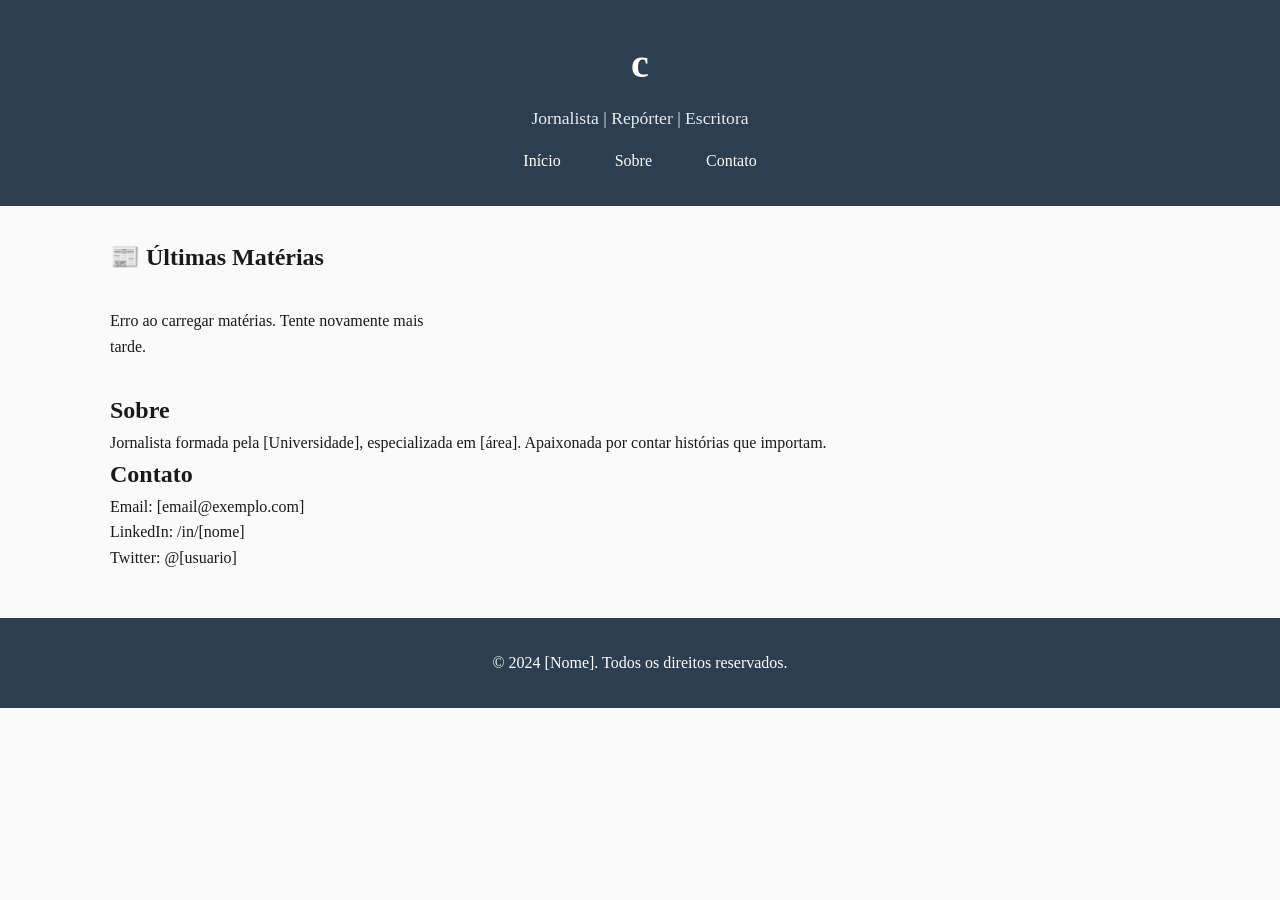
==== index.html @ 7cdfeb9f "[feat]: journalist portfolio site with Decap CMS" ====
<!DOCTYPE html>
<html lang="pt-br">
<head>
    <meta charset="UTF-8">
    <meta name="viewport" content="width=device-width, initial-scale=1.0">
    <title> MELISSA BUARQUE - Portfólio Jornalístico</title>
    <link rel="stylesheet" href="css/style.css">
</head>
<body>
    <header>
        <div class="container">
            <h1>c</h1>
            <p class="tagline">Jornalista | Repórter | Escritora</p>
            <nav>
                <a href="index.html">Início</a>
                <a href="#sobre">Sobre</a>
                <a href="#contato">Contato</a>
            </nav>
        </div>
    </header>

    <main class="container">
        <section id="materias">
            <h2>📰 Últimas Matérias</h2>
            <div id="lista-materias" class="grid-materias">
                <!-- As matérias vão aparecer aqui automaticamente -->
                <p>Carregando matérias...</p>
            </div>
        </section>

        <section id="sobre">
            <h2>Sobre</h2>
            <p>Jornalista formada pela [Universidade], especializada em [área]. Apaixonada por contar histórias que importam.</p>
        </section>

        <section id="contato">
            <h2>Contato</h2>
            <p>Email: [email@exemplo.com]</p>
            <p>LinkedIn: /in/[nome]</p>
            <p>Twitter: @[usuario]</p>
        </section>
    </main>

    <footer>
        <div class="container">
            <p>&copy; 2024 [Nome]. Todos os direitos reservados.</p>
        </div>
    </footer>

    <script src="js/main.js"></script>
</body>
</html>
---- css/style.css ----
* {
    margin: 0;
    padding: 0;
    box-sizing: border-box;
}

body {
    font-family: 'Georgia', 'Times New Roman', serif;
    line-height: 1.6;
    color: #1a1a1a;
    background-color: #fafafa;
}

.container {
    max-width: 1100px;
    margin: 0 auto;
    padding: 0 20px;
}

/* Header */
header {
    background: #2c3e50;
    color: white;
    padding: 2rem 0;
    text-align: center;
    margin-bottom: 2rem;
}

header h1 {
    font-size: 2.5rem;
    margin-bottom: 0.5rem;
}

.tagline {
    font-size: 1.1rem;
    opacity: 0.9;
    margin-bottom: 1rem;
}

nav a {
    color: white;
    text-decoration: none;
    margin: 0 15px;
    padding: 5px 10px;
    border-radius: 5px;
    transition: background 0.3s;
}

nav a:hover {
    background: #34495e;
}

/* Grid de matérias */
.grid-materias {
    display: grid;
    grid-template-columns: repeat(auto-fill, minmax(320px, 1fr));
    gap: 2rem;
    margin: 2rem 0;
}

.card-materia {
    background: white;
    border-radius: 8px;
    overflow: hidden;
    box-shadow: 0 2px 10px rgba(0,0,0,0.1);
    transition: transform 0.3s, box-shadow 0.3s;
}

.card-materia:hover {
    transform: translateY(-5px);
    box-shadow: 0 5px 20px rgba(0,0,0,0.15);
}

.card-imagem {
    width: 100%;
    height: 200px;
    object-fit: cover;
    background: #ecf0f1;
}

.card-conteudo {
    padding: 1.5rem;
}

.card-titulo {
    font-size: 1.3rem;
    margin-bottom: 0.5rem;
    color: #2c3e50;
}

.card-data {
    font-size: 0.9rem;
    color: #7f8c8d;
    margin-bottom: 1rem;
    font-family: monospace;
}

.card-resumo {
    color: #555;
    margin-bottom: 1rem;
    line-height: 1.5;
}

.card-link {
    display: inline-block;
    color: #3498db;
    text-decoration: none;
    font-weight: bold;
}

.card-link:hover {
    text-decoration: underline;
}

/* Página da matéria individual */
.materia-container {
    max-width: 800px;
}

article {
    background: white;
    padding: 2rem;
    border-radius: 8px;
    box-shadow: 0 2px 10px rgba(0,0,0,0.1);
    margin: 2rem 0;
}

article h1 {
    font-size: 2rem;
    margin-bottom: 0.5rem;
    color: #2c3e50;
}

article .data-materia {
    color: #7f8c8d;
    margin-bottom: 2rem;
    border-bottom: 2px solid #ecf0f1;
    padding-bottom: 0.5rem;
}

article img {
    max-width: 100%;
    height: auto;
    margin: 1rem 0;
    border-radius: 8px;
}

article p {
    margin-bottom: 1rem;
    font-size: 1.1rem;
}

article h2 {
    margin: 1.5rem 0 1rem;
    color: #2c3e50;
}

/* Footer */
footer {
    background: #2c3e50;
    color: white;
    text-align: center;
    padding: 2rem 0;
    margin-top: 3rem;
}

/* Responsivo */
@media (max-width: 768px) {
    .grid-materias {
        grid-template-columns: 1fr;
    }
    
    article {
        padding: 1rem;
    }
    
    article h1 {
        font-size: 1.5rem;
    }
}
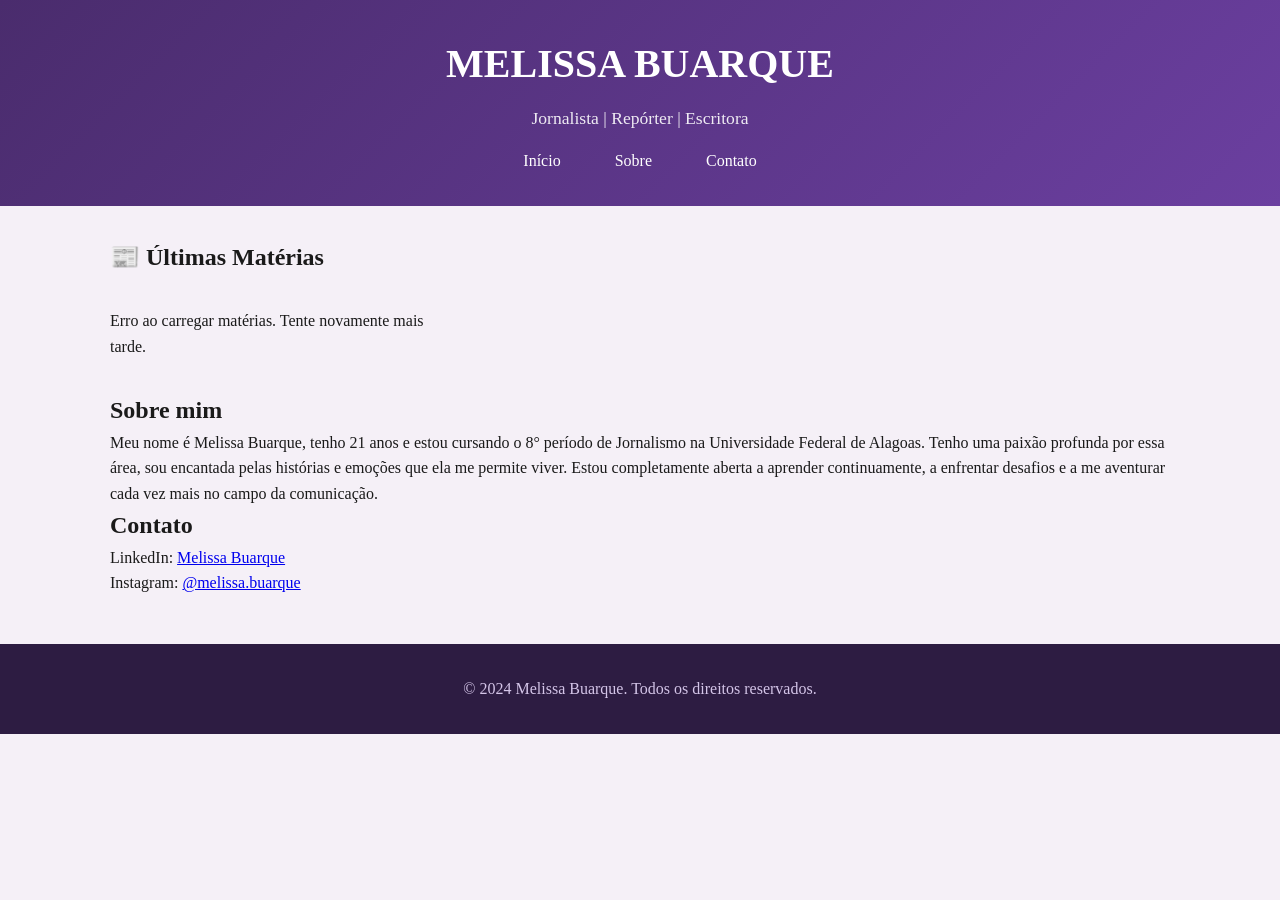
==== commit 5d31b9ee: "feat: update personal info in HTML" ====
--- a/index.html
+++ b/index.html
@@ -1,15 +1,17 @@
 <!DOCTYPE html>
 <html lang="pt-br">
+
 <head>
     <meta charset="UTF-8">
     <meta name="viewport" content="width=device-width, initial-scale=1.0">
     <title> MELISSA BUARQUE - Portfólio Jornalístico</title>
     <link rel="stylesheet" href="css/style.css">
 </head>
+
 <body>
     <header>
         <div class="container">
-            <h1>c</h1>
+            <h1>MELISSA BUARQUE</h1>
             <p class="tagline">Jornalista | Repórter | Escritora</p>
             <nav>
                 <a href="index.html">Início</a>
@@ -29,24 +31,30 @@
         </section>
 
         <section id="sobre">
-            <h2>Sobre</h2>
-            <p>Jornalista formada pela [Universidade], especializada em [área]. Apaixonada por contar histórias que importam.</p>
+            <h2>Sobre mim</h2>
+            <p>Meu nome é Melissa Buarque, tenho 21 anos
+                e estou cursando o 8° período de Jornalismo na Universidade Federal de Alagoas.
+                Tenho uma paixão profunda por essa área,
+                sou encantada pelas histórias e emoções que ela me permite viver.
+                Estou completamente aberta a aprender continuamente,
+                a enfrentar desafios e a me aventurar cada vez mais no campo da comunicação.
+                ​</p>
         </section>
 
         <section id="contato">
             <h2>Contato</h2>
-            <p>Email: [email@exemplo.com]</p>
-            <p>LinkedIn: /in/[nome]</p>
-            <p>Twitter: @[usuario]</p>
+            <p>LinkedIn: <a href="https://linkedin.com/in/melissa-buarque-2772533a8" target="_blank">Melissa Buarque</a></p>
+            <p>Instagram: <a href="https://instagram.com/melissa.buarque" target="_blank">@melissa.buarque</a></p>
         </section>
     </main>
 
     <footer>
         <div class="container">
-            <p>&copy; 2024 [Nome]. Todos os direitos reservados.</p>
+            <p>&copy; 2024 Melissa Buarque. Todos os direitos reservados.</p>
         </div>
     </footer>
 
     <script src="js/main.js"></script>
 </body>
+
 </html>
--- a/css/style.css
+++ b/css/style.css
@@ -8,7 +8,7 @@
     font-family: 'Georgia', 'Times New Roman', serif;
     line-height: 1.6;
     color: #1a1a1a;
-    background-color: #fafafa;
+    background-color: #f5f0f7;
 }
 
 .container {
@@ -19,7 +19,8 @@
 
 /* Header */
 header {
-    background: #2c3e50;
+    background: #4a2c6d;
+    background: linear-gradient(135deg, #4a2c6d 0%, #6b3fa0 100%);
     color: white;
     padding: 2rem 0;
     text-align: center;
@@ -47,7 +48,7 @@
 }
 
 nav a:hover {
-    background: #34495e;
+    background: #8b5fbf;
 }
 
 /* Grid de matérias */
@@ -60,22 +61,22 @@
 
 .card-materia {
     background: white;
-    border-radius: 8px;
+    border-radius: 12px;
     overflow: hidden;
-    box-shadow: 0 2px 10px rgba(0,0,0,0.1);
+    box-shadow: 0 2px 10px rgba(74, 44, 109, 0.1);
     transition: transform 0.3s, box-shadow 0.3s;
 }
 
 .card-materia:hover {
     transform: translateY(-5px);
-    box-shadow: 0 5px 20px rgba(0,0,0,0.15);
+    box-shadow: 0 5px 25px rgba(74, 44, 109, 0.2);
 }
 
 .card-imagem {
     width: 100%;
     height: 200px;
     object-fit: cover;
-    background: #ecf0f1;
+    background: #e8ddf5;
 }
 
 .card-conteudo {
@@ -85,12 +86,12 @@
 .card-titulo {
     font-size: 1.3rem;
     margin-bottom: 0.5rem;
-    color: #2c3e50;
+    color: #4a2c6d;
 }
 
 .card-data {
     font-size: 0.9rem;
-    color: #7f8c8d;
+    color: #8b6cb0;
     margin-bottom: 1rem;
     font-family: monospace;
 }
@@ -103,12 +104,13 @@
 
 .card-link {
     display: inline-block;
-    color: #3498db;
+    color: #6b3fa0;
     text-decoration: none;
     font-weight: bold;
 }
 
 .card-link:hover {
+    color: #4a2c6d;
     text-decoration: underline;
 }
 
@@ -120,21 +122,21 @@
 article {
     background: white;
     padding: 2rem;
-    border-radius: 8px;
-    box-shadow: 0 2px 10px rgba(0,0,0,0.1);
+    border-radius: 12px;
+    box-shadow: 0 2px 15px rgba(74, 44, 109, 0.1);
     margin: 2rem 0;
 }
 
 article h1 {
     font-size: 2rem;
     margin-bottom: 0.5rem;
-    color: #2c3e50;
+    color: #4a2c6d;
 }
 
 article .data-materia {
-    color: #7f8c8d;
+    color: #8b6cb0;
     margin-bottom: 2rem;
-    border-bottom: 2px solid #ecf0f1;
+    border-bottom: 2px solid #e8ddf5;
     padding-bottom: 0.5rem;
 }
 
@@ -152,13 +154,13 @@
 
 article h2 {
     margin: 1.5rem 0 1rem;
-    color: #2c3e50;
+    color: #4a2c6d;
 }
 
 /* Footer */
 footer {
-    background: #2c3e50;
-    color: white;
+    background: #2d1c42;
+    color: #d4c5e8;
     text-align: center;
     padding: 2rem 0;
     margin-top: 3rem;
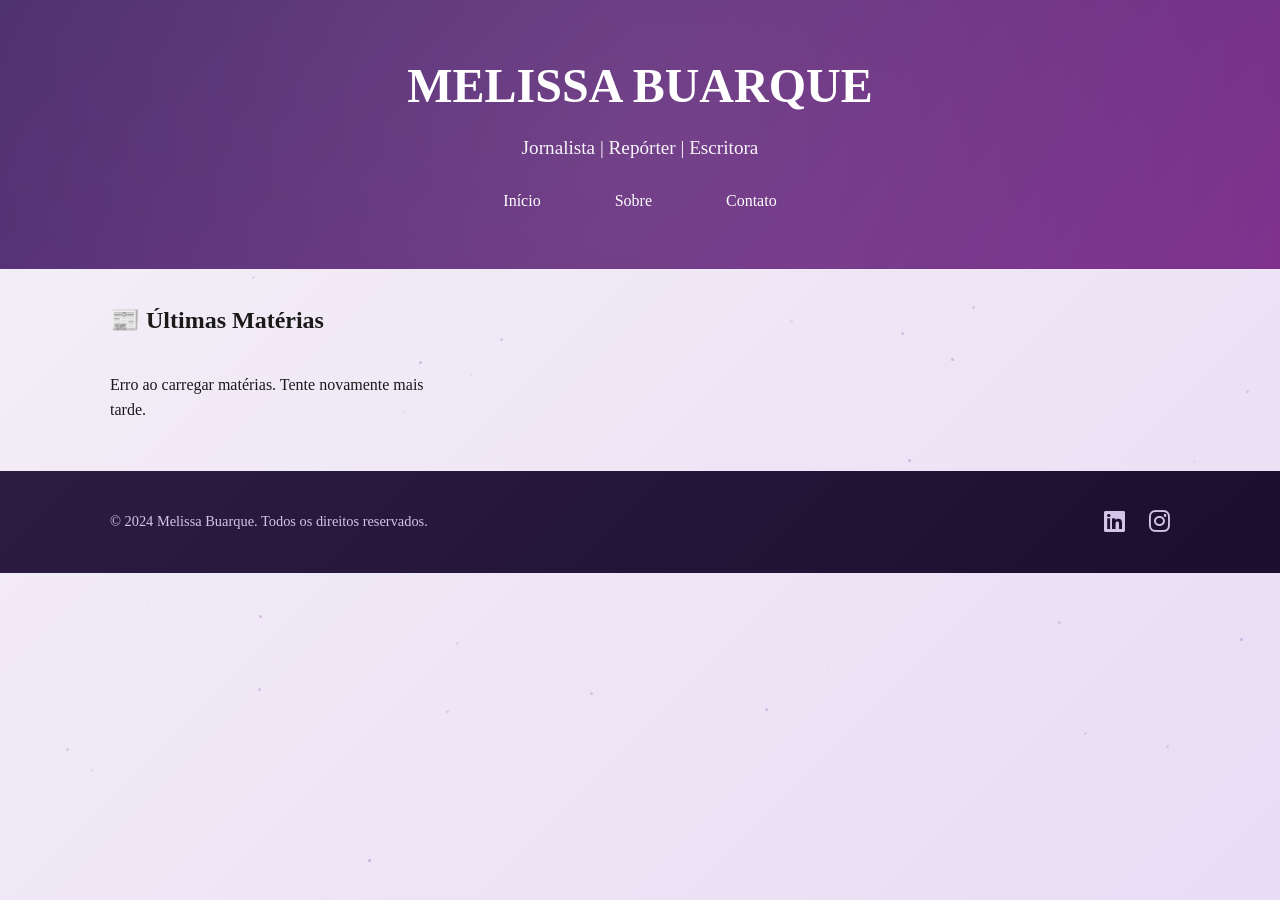
==== commit bcc986e8: "feat: major site redesign - restructure pages, add efeitos.js, update footer and social icons, impro" ====
--- a/index.html
+++ b/index.html
@@ -6,6 +6,8 @@
     <meta name="viewport" content="width=device-width, initial-scale=1.0">
     <title> MELISSA BUARQUE - Portfólio Jornalístico</title>
     <link rel="stylesheet" href="css/style.css">
+    <link rel="stylesheet" href="https://cdnjs.cloudflare.com/ajax/libs/font-awesome/6.5.1/css/all.min.css">
+
 </head>
 
 <body>
@@ -15,8 +17,8 @@
             <p class="tagline">Jornalista | Repórter | Escritora</p>
             <nav>
                 <a href="index.html">Início</a>
-                <a href="#sobre">Sobre</a>
-                <a href="#contato">Contato</a>
+                <a href="sobre.html">Sobre</a>
+                <a href="#footer">Contato</a>
             </nav>
         </div>
     </header>
@@ -30,31 +32,24 @@
             </div>
         </section>
 
-        <section id="sobre">
-            <h2>Sobre mim</h2>
-            <p>Meu nome é Melissa Buarque, tenho 21 anos
-                e estou cursando o 8° período de Jornalismo na Universidade Federal de Alagoas.
-                Tenho uma paixão profunda por essa área,
-                sou encantada pelas histórias e emoções que ela me permite viver.
-                Estou completamente aberta a aprender continuamente,
-                a enfrentar desafios e a me aventurar cada vez mais no campo da comunicação.
-                ​</p>
-        </section>
-
-        <section id="contato">
-            <h2>Contato</h2>
-            <p>LinkedIn: <a href="https://linkedin.com/in/melissa-buarque-2772533a8" target="_blank">Melissa Buarque</a></p>
-            <p>Instagram: <a href="https://instagram.com/melissa.buarque" target="_blank">@melissa.buarque</a></p>
-        </section>
     </main>
 
-    <footer>
-        <div class="container">
-            <p>&copy; 2024 Melissa Buarque. Todos os direitos reservados.</p>
+    <footer id="footer">
+        <div class="container footer-container">
+            <p class="copyright">&copy; 2024 Melissa Buarque. Todos os direitos reservados.</p>
+            <div class="footer-social">
+                <a href="https://linkedin.com/in/melissa-buarque-2772533a8" target="_blank" aria-label="LinkedIn">
+                    <i class="fab fa-linkedin"></i>
+                </a>
+                <a href="https://instagram.com/melissa.buarque" target="_blank" aria-label="Instagram">
+                    <i class="fab fa-instagram"></i>
+                </a>
+            </div>
         </div>
     </footer>
 
     <script src="js/main.js"></script>
+    <script src="js/efeitos.js"></script>
 </body>
 
 </html>
--- a/css/style.css
+++ b/css/style.css
@@ -4,11 +4,16 @@
     box-sizing: border-box;
 }
 
+html {
+    scroll-behavior: smooth;
+}
+
 body {
-    font-family: 'Georgia', 'Times New Roman', serif;
+    font-family: 'Poppins', 'Georgia', serif;
     line-height: 1.6;
     color: #1a1a1a;
-    background-color: #f5f0f7;
+    background: linear-gradient(135deg, #f5f0f7 0%, #e8ddf5 100%);
+    min-height: 100vh;
 }
 
 .container {
@@ -17,41 +22,122 @@
     padding: 0 20px;
 }
 
-/* Header */
+/* Header com animação */
 header {
-    background: #4a2c6d;
-    background: linear-gradient(135deg, #4a2c6d 0%, #6b3fa0 100%);
+    background: linear-gradient(135deg, #4a2c6d 0%, #7b2c8a 50%, #4a2c6d 100%);
+    background-size: 200% 200%;
+    animation: gradientShift 5s ease infinite;
     color: white;
-    padding: 2rem 0;
+    padding: 3rem 0;
     text-align: center;
     margin-bottom: 2rem;
+    position: relative;
+    overflow: hidden;
+}
+
+header::before {
+    content: '';
+    position: absolute;
+    top: -50%;
+    left: -50%;
+    width: 200%;
+    height: 200%;
+    background: radial-gradient(circle, rgba(255, 255, 255, 0.1) 0%, transparent 70%);
+    animation: rotate 20s linear infinite;
+}
+
+@keyframes gradientShift {
+    0% {
+        background-position: 0% 50%;
+    }
+
+    50% {
+        background-position: 100% 50%;
+    }
+
+    100% {
+        background-position: 0% 50%;
+    }
+}
+
+@keyframes rotate {
+    from {
+        transform: rotate(0deg);
+    }
+
+    to {
+        transform: rotate(360deg);
+    }
 }
 
 header h1 {
-    font-size: 2.5rem;
+    font-size: 3rem;
     margin-bottom: 0.5rem;
+    position: relative;
+    animation: fadeInDown 0.8s ease;
 }
 
 .tagline {
-    font-size: 1.1rem;
-    opacity: 0.9;
+    font-size: 1.2rem;
+    opacity: 0.95;
     margin-bottom: 1rem;
+    animation: fadeInUp 0.8s ease;
 }
 
 nav a {
     color: white;
     text-decoration: none;
     margin: 0 15px;
-    padding: 5px 10px;
-    border-radius: 5px;
-    transition: background 0.3s;
+    padding: 8px 20px;
+    border-radius: 25px;
+    transition: all 0.3s ease;
+    position: relative;
+    display: inline-block;
 }
 
 nav a:hover {
-    background: #8b5fbf;
-}
-
-/* Grid de matérias */
+    background: rgba(255, 255, 255, 0.2);
+    transform: translateY(-2px);
+}
+
+/* Animações de entrada */
+@keyframes fadeInDown {
+    from {
+        opacity: 0;
+        transform: translateY(-30px);
+    }
+
+    to {
+        opacity: 1;
+        transform: translateY(0);
+    }
+}
+
+@keyframes fadeInUp {
+    from {
+        opacity: 0;
+        transform: translateY(30px);
+    }
+
+    to {
+        opacity: 1;
+        transform: translateY(0);
+    }
+}
+
+@keyframes fadeIn {
+    from {
+        opacity: 0;
+        transform: scale(0.9);
+    }
+
+    to {
+        opacity: 1;
+        transform: scale(1);
+    }
+}
+
+/* Grid de matérias com animação */
 .grid-materias {
     display: grid;
     grid-template-columns: repeat(auto-fill, minmax(320px, 1fr));
@@ -61,39 +147,81 @@
 
 .card-materia {
     background: white;
-    border-radius: 12px;
+    border-radius: 16px;
     overflow: hidden;
-    box-shadow: 0 2px 10px rgba(74, 44, 109, 0.1);
-    transition: transform 0.3s, box-shadow 0.3s;
+    box-shadow: 0 5px 20px rgba(74, 44, 109, 0.15);
+    transition: all 0.4s cubic-bezier(0.175, 0.885, 0.32, 1.275);
+    opacity: 0;
+    transform: translateY(30px);
+    animation: fadeInUp 0.6s ease forwards;
+}
+
+.card-materia:nth-child(1) {
+    animation-delay: 0.1s;
+}
+
+.card-materia:nth-child(2) {
+    animation-delay: 0.2s;
+}
+
+.card-materia:nth-child(3) {
+    animation-delay: 0.3s;
+}
+
+.card-materia:nth-child(4) {
+    animation-delay: 0.4s;
+}
+
+.card-materia:nth-child(5) {
+    animation-delay: 0.5s;
+}
+
+.card-materia:nth-child(6) {
+    animation-delay: 0.6s;
 }
 
 .card-materia:hover {
-    transform: translateY(-5px);
-    box-shadow: 0 5px 25px rgba(74, 44, 109, 0.2);
+    transform: translateY(-10px) scale(1.02);
+    box-shadow: 0 15px 40px rgba(74, 44, 109, 0.25);
 }
 
 .card-imagem {
     width: 100%;
-    height: 200px;
+    height: 220px;
     object-fit: cover;
-    background: #e8ddf5;
+    background: linear-gradient(135deg, #e8ddf5, #d4c5e8);
+    transition: transform 0.5s ease;
+}
+
+.card-materia:hover .card-imagem {
+    transform: scale(1.05);
 }
 
 .card-conteudo {
     padding: 1.5rem;
+    position: relative;
 }
 
 .card-titulo {
     font-size: 1.3rem;
     margin-bottom: 0.5rem;
     color: #4a2c6d;
+    transition: color 0.3s ease;
+}
+
+.card-materia:hover .card-titulo {
+    color: #7b2c8a;
 }
 
 .card-data {
-    font-size: 0.9rem;
+    font-size: 0.85rem;
     color: #8b6cb0;
     margin-bottom: 1rem;
-    font-family: monospace;
+    font-family: 'Courier New', monospace;
+    display: inline-block;
+    padding: 2px 8px;
+    background: #f5f0f7;
+    border-radius: 20px;
 }
 
 .card-resumo {
@@ -107,23 +235,36 @@
     color: #6b3fa0;
     text-decoration: none;
     font-weight: bold;
-}
-
-.card-link:hover {
-    color: #4a2c6d;
-    text-decoration: underline;
+    position: relative;
+    padding-bottom: 2px;
+}
+
+.card-link::after {
+    content: '';
+    position: absolute;
+    width: 0;
+    height: 2px;
+    bottom: 0;
+    left: 0;
+    background: #6b3fa0;
+    transition: width 0.3s ease;
+}
+
+.card-link:hover::after {
+    width: 100%;
 }
 
 /* Página da matéria individual */
 .materia-container {
     max-width: 800px;
+    animation: fadeIn 0.6s ease;
 }
 
 article {
     background: white;
     padding: 2rem;
-    border-radius: 12px;
-    box-shadow: 0 2px 15px rgba(74, 44, 109, 0.1);
+    border-radius: 20px;
+    box-shadow: 0 10px 30px rgba(74, 44, 109, 0.1);
     margin: 2rem 0;
 }
 
@@ -144,26 +285,285 @@
     max-width: 100%;
     height: auto;
     margin: 1rem 0;
-    border-radius: 8px;
-}
-
-article p {
+    border-radius: 12px;
+    transition: transform 0.3s ease;
+}
+
+article img:hover {
+    transform: scale(1.02);
+}
+
+/* Página Sobre */
+.sobre-page {
+    background: white;
+    border-radius: 24px;
+    padding: 2rem;
+    margin: 2rem 0;
+    box-shadow: 0 10px 30px rgba(74, 44, 109, 0.1);
+    animation: fadeIn 0.6s ease;
+}
+
+.sobre-grid {
+    display: grid;
+    grid-template-columns: 280px 1fr;
+    gap: 2rem;
+    align-items: start;
+}
+
+.sobre-imagem {
+    text-align: center;
+}
+
+#foto-perfil {
+    width: 100%;
+    max-width: 250px;
+    height: auto;
+    border-radius: 16px;
+    object-fit: cover;
+    border: 4px solid #6b3fa0;
+    box-shadow: 0 5px 15px rgba(74, 44, 109, 0.2);
+    transition: box-shadow 0.3s ease;
+}
+
+#foto-perfil:hover {
+    box-shadow: 0 8px 25px rgba(74, 44, 109, 0.3);
+}
+
+.foto-legenda {
+    font-size: 0.85rem;
+    color: #8b6cb0;
+    margin-top: 0.5rem;
+}
+
+.sobre-texto h2 {
+    color: #4a2c6d;
+    font-size: 2rem;
     margin-bottom: 1rem;
-    font-size: 1.1rem;
-}
-
-article h2 {
-    margin: 1.5rem 0 1rem;
-    color: #4a2c6d;
+    position: relative;
+    display: inline-block;
+}
+
+.sobre-texto h2::after {
+    content: '';
+    position: absolute;
+    bottom: -5px;
+    left: 0;
+    width: 60px;
+    height: 3px;
+    background: linear-gradient(90deg, #6b3fa0, #e8ddf5);
+    border-radius: 3px;
+}
+
+.sobre-texto p {
+    margin-bottom: 1rem;
+    font-size: 1rem;
+    line-height: 1.7;
+}
+
+.sobre-texto h3 {
+    color: #4a2c6d;
+    margin: 1.5rem 0 0.5rem;
+    font-size: 1.2rem;
+    display: inline-block;
+
+}
+
+.sobre-texto ul {
+    margin: 0.5rem 0 1rem 1.5rem;
+    list-style: none;
+}
+
+.sobre-texto li {
+    margin: 0.5rem 0;
+    color: #555;
+    padding-left: 1.5rem;
+    position: relative;
+}
+
+.sobre-texto li::before {
+    content: '✨';
+    position: absolute;
+    left: 0;
+    color: #6b3fa0;
+}
+
+.sobre-grid {
+    margin-bottom: 3rem;
+}
+
+.sobre-grid:last-child {
+    margin-bottom: 0;
+}
+
+.sobre-grid.reverse {
+    grid-template-columns: 1fr 280px;
+}
+
+#foto-perfil2 {
+    width: 100%;
+    max-width: 250px;
+    height: auto;
+    border-radius: 16px;
+    object-fit: cover;
+    border: 4px solid #6b3fa0;
+    box-shadow: 0 5px 15px rgba(74, 44, 109, 0.2);
+    transition: box-shadow 0.3s ease;
+}
+
+#foto-perfil2:hover {
+    box-shadow: 0 8px 25px rgba(74, 44, 109, 0.3);
+}
+
+/* Contato com ícones */
+#contato {
+    background: white;
+    border-radius: 20px;
+    padding: 2rem;
+    margin: 2rem 0;
+    box-shadow: 0 5px 20px rgba(74, 44, 109, 0.1);
+}
+
+#contato h2 {
+    color: #4a2c6d;
+    margin-bottom: 1rem;
+}
+
+#contato p {
+    margin: 0.8rem 0;
+}
+
+#contato a {
+    color: #6b3fa0;
+    text-decoration: none;
+    transition: all 0.3s ease;
+    display: inline-block;
+}
+
+#contato a:hover {
+    color: #4a2c6d;
+    transform: translateX(5px);
+}
+
+.social-links {
+    display: flex;
+    gap: 1.5rem;
+    justify-content: center;
+    margin-top: 1rem;
+}
+
+.social-links a {
+    color: #6b3fa0;
+    font-size: 2rem;
+    transition: all 0.3s ease;
+    display: inline-block;
+}
+
+.social-links a:hover {
+    color: #4a2c6d;
+    transform: translateY(-3px);
 }
 
 /* Footer */
+/* Footer com flex */
 footer {
-    background: #2d1c42;
+    background: linear-gradient(135deg, #2d1c42, #1a0f2e);
     color: #d4c5e8;
-    text-align: center;
     padding: 2rem 0;
     margin-top: 3rem;
+}
+
+.footer-container {
+    display: flex;
+    justify-content: space-between;
+    align-items: center;
+    flex-wrap: wrap;
+    gap: 1rem;
+}
+
+.copyright {
+    font-size: 0.9rem;
+}
+
+.footer-social {
+    display: flex;
+    gap: 1.5rem;
+}
+
+.footer-social a {
+    color: #d4c5e8;
+    font-size: 1.5rem;
+    transition: all 0.3s ease;
+}
+
+.footer-social a:hover {
+    color: #6b3fa0;
+    transform: translateY(-3px);
+}
+
+/* Responsivo */
+@media (max-width: 768px) {
+    .footer-container {
+        flex-direction: column;
+        text-align: center;
+    }
+}
+
+/* Botão flutuante "Voltar ao topo" */
+.back-to-top {
+    position: fixed;
+    bottom: 30px;
+    right: 30px;
+    background: #6b3fa0;
+    color: white;
+    width: 50px;
+    height: 50px;
+    border-radius: 50%;
+    display: flex;
+    align-items: center;
+    justify-content: center;
+    text-decoration: none;
+    opacity: 0;
+    visibility: hidden;
+    transition: all 0.3s ease;
+    box-shadow: 0 5px 15px rgba(74, 44, 109, 0.3);
+    z-index: 1000;
+}
+
+.back-to-top.show {
+    opacity: 1;
+    visibility: visible;
+}
+
+.back-to-top:hover {
+    background: #4a2c6d;
+    transform: translateY(-3px);
+}
+
+/* Loader */
+.loader {
+    text-align: center;
+    padding: 2rem;
+}
+
+.loader::after {
+    content: '';
+    width: 40px;
+    height: 40px;
+    border: 4px solid #e8ddf5;
+    border-top: 4px solid #6b3fa0;
+    border-radius: 50%;
+    display: inline-block;
+    animation: spin 1s linear infinite;
+}
+
+@keyframes spin {
+    0% {
+        transform: rotate(0deg);
+    }
+
+    100% {
+        transform: rotate(360deg);
+    }
 }
 
 /* Responsivo */
@@ -171,12 +571,29 @@
     .grid-materias {
         grid-template-columns: 1fr;
     }
-    
-    article {
-        padding: 1rem;
-    }
-    
-    article h1 {
-        font-size: 1.5rem;
+
+    .sobre-grid {
+        grid-template-columns: 1fr;
+        text-align: center;
+    }
+
+    .sobre-texto h2::after {
+        left: 50%;
+        transform: translateX(-50%);
+    }
+
+    .sobre-texto ul {
+        text-align: left;
+    }
+
+    header h1 {
+        font-size: 2rem;
+    }
+
+    .back-to-top {
+        bottom: 20px;
+        right: 20px;
+        width: 40px;
+        height: 40px;
     }
 }
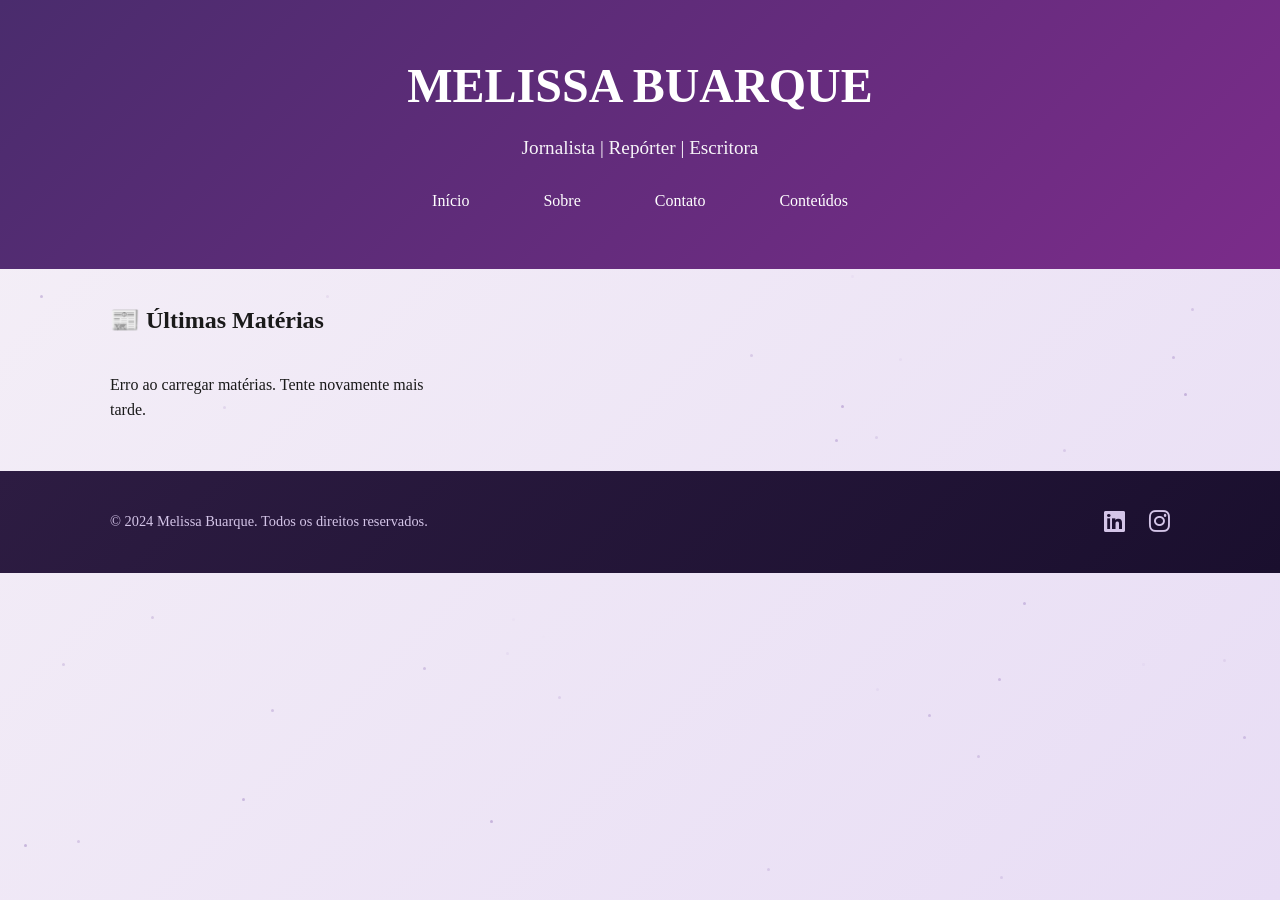
==== commit 5f67f010: "feat: adiciona menu conteúdos e páginas de categoria" ====
--- a/index.html
+++ b/index.html
@@ -19,6 +19,7 @@
                 <a href="index.html">Início</a>
                 <a href="sobre.html">Sobre</a>
                 <a href="#footer">Contato</a>
+                <a href="conteudos.html">Conteúdos</a>
             </nav>
         </div>
     </header>
--- a/css/style.css
+++ b/css/style.css
@@ -35,7 +35,7 @@
     overflow: hidden;
 }
 
-header::before {
+/* header::before {
     content: '';
     position: absolute;
     top: -50%;
@@ -44,7 +44,7 @@
     height: 200%;
     background: radial-gradient(circle, rgba(255, 255, 255, 0.1) 0%, transparent 70%);
     animation: rotate 20s linear infinite;
-}
+} */
 
 @keyframes gradientShift {
     0% {
@@ -291,6 +291,29 @@
 
 article img:hover {
     transform: scale(1.02);
+}
+
+.card-botoes {
+    display: flex;
+    gap: 1rem;
+    flex-wrap: wrap;
+    margin-top: 0.5rem;
+}
+
+.card-link.externo {
+    color: #8b6cb0;
+}
+.card-link.externo:hover {
+    color: #4a2c6d;
+}
+
+.link-externo-aviso {
+    background: #f5f0f7;
+    padding: 0.8rem;
+    border-radius: 12px;
+    margin-bottom: 1rem;
+    font-size: 0.9rem;
+    text-align: center;
 }
 
 /* Página Sobre */
@@ -596,4 +619,34 @@
         width: 40px;
         height: 40px;
     }
+}
+
+/* Responsividade para a página Sobre - empilhar tudo no celular */
+@media (max-width: 768px) {
+    .sobre-grid,
+    .sobre-grid.reverse {
+        grid-template-columns: 1fr;
+        gap: 1.5rem;
+        text-align: center;
+    }
+
+    .sobre-imagem {
+        order: -1; /* Garante que a imagem venha primeiro em ambos os blocos */
+    }
+
+    .sobre-grid.reverse .sobre-imagem {
+        order: -1; /* Mesmo no bloco espelhado, imagem fica em cima */
+    }
+
+    .sobre-texto h2::after {
+        left: 50%;
+        transform: translateX(-50%);
+    }
+
+    .sobre-texto ul {
+        text-align: left;
+        display: inline-block;
+        margin-left: auto;
+        margin-right: auto;
+    }
 }
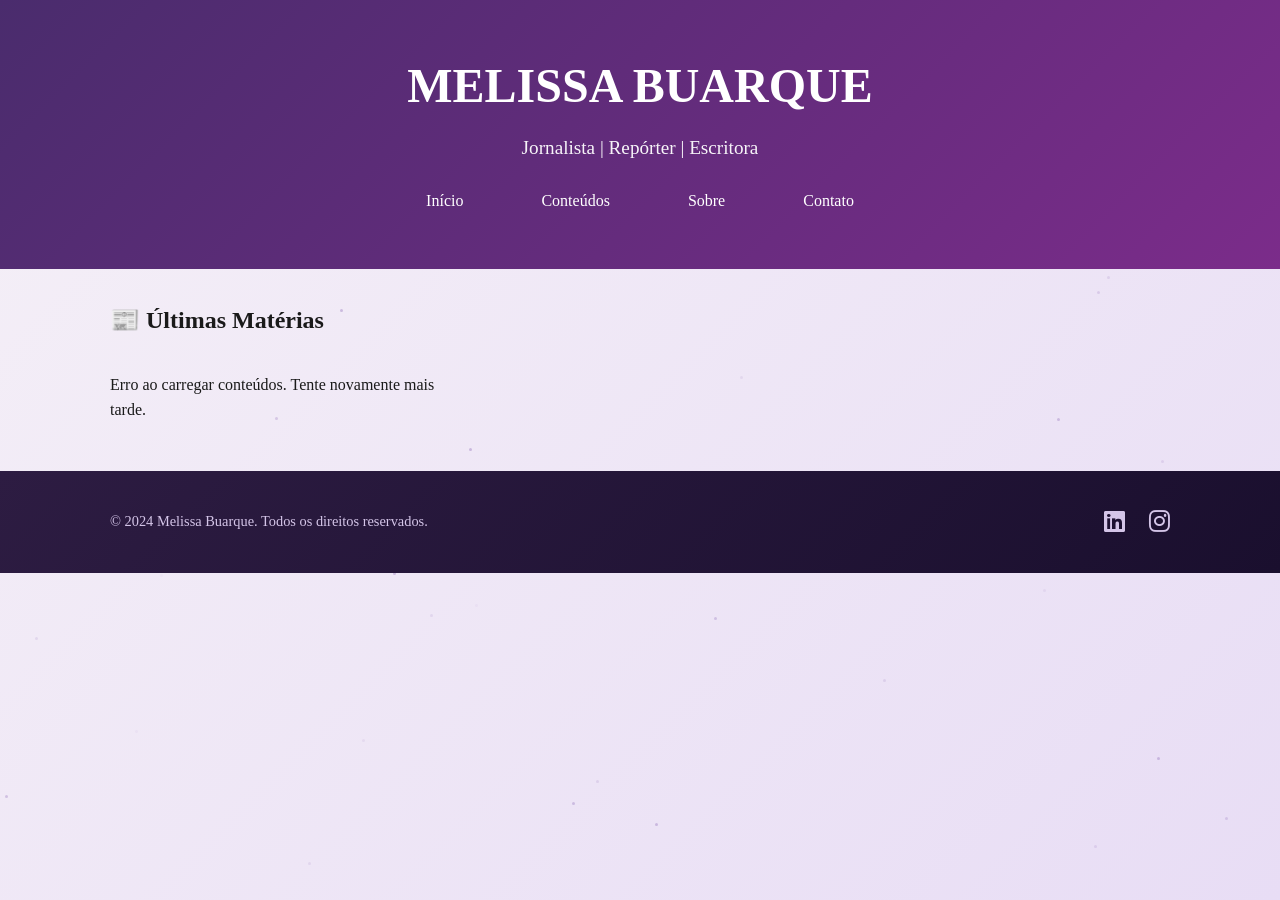
==== commit 8bca4dc3: "fix: fix bugs" ====
--- a/index.html
+++ b/index.html
@@ -17,9 +17,9 @@
             <p class="tagline">Jornalista | Repórter | Escritora</p>
             <nav>
                 <a href="index.html">Início</a>
+                <a href="conteudos/index.html">Conteúdos</a>
                 <a href="sobre.html">Sobre</a>
                 <a href="#footer">Contato</a>
-                <a href="conteudos.html">Conteúdos</a>
             </nav>
         </div>
     </header>
@@ -49,6 +49,7 @@
         </div>
     </footer>
 
+    <script src="js/config.js"></script>
     <script src="js/main.js"></script>
     <script src="js/efeitos.js"></script>
 </body>
--- a/css/style.css
+++ b/css/style.css
@@ -20,6 +20,13 @@
     max-width: 1100px;
     margin: 0 auto;
     padding: 0 20px;
+}
+
+nav {
+    display: flex;
+    justify-content: center;
+    flex-wrap: wrap;
+    gap: 0.5rem;
 }
 
 /* Header com animação */
@@ -100,6 +107,194 @@
     transform: translateY(-2px);
 }
 
+.section-header,
+.page-header {
+    text-align: center;
+    margin-bottom: 2rem;
+}
+
+.eyebrow {
+    display: inline-block;
+    text-transform: uppercase;
+    letter-spacing: 0.12rem;
+    font-size: 0.72rem;
+    font-weight: 700;
+    color: #6b3fa0;
+    background: #f5f0f7;
+    border-radius: 999px;
+    padding: 0.35rem 0.8rem;
+    margin-bottom: 0.8rem;
+}
+
+.section-header h2,
+.page-header h2 {
+    font-size: clamp(2rem, 4vw, 2.8rem);
+    color: #4a2c6d;
+    margin-bottom: 0.6rem;
+}
+
+.section-subtitle,
+.page-header p:not(.eyebrow) {
+    color: #5c4a6e;
+    max-width: 700px;
+    margin: 0 auto;
+}
+
+.conteudos-page,
+.conteudo-categoria {
+    background: white;
+    border-radius: 24px;
+    padding: 2rem;
+    margin: 2rem 0;
+    box-shadow: 0 10px 30px rgba(74, 44, 109, 0.08);
+    animation: fadeIn 0.6s ease;
+}
+
+.categoria-grid {
+    display: grid;
+    grid-template-columns: repeat(auto-fit, minmax(220px, 1fr));
+    gap: 2rem;
+}
+
+.card-categoria {
+    display: block;
+    background: #fff;
+    border-radius: 18px;
+    overflow: hidden;
+    text-decoration: none;
+    color: inherit;
+    border: 1px solid #efe5f7;
+    box-shadow: 0 8px 22px rgba(74, 44, 109, 0.08);
+    transition: all 0.35s ease;
+}
+
+.card-categoria:hover {
+    transform: translateY(-8px);
+    box-shadow: 0 16px 32px rgba(74, 44, 109, 0.18);
+}
+
+.card-categoria__capa {
+    display: flex;
+    align-items: center;
+    justify-content: center;
+    min-height: 140px;
+    color: white;
+    font-size: 2.4rem;
+    position: relative;
+}
+
+.card-categoria__capa::after {
+    content: '';
+    position: absolute;
+    inset: 0;
+    background: linear-gradient(135deg, rgba(255, 255, 255, 0.14), transparent 70%);
+}
+
+.card-categoria__icon {
+    position: relative;
+    z-index: 1;
+}
+
+.card-categoria__capa--reportagens {
+    background: linear-gradient(135deg, #4a2c6d 0%, #7b2c8a 100%);
+}
+
+.card-categoria__capa--materias {
+    background: linear-gradient(135deg, #5d3d8b 0%, #9a5dd1 100%);
+}
+
+.card-categoria__capa--opiniao {
+    background: linear-gradient(135deg, #6b3fa0 0%, #d28ef5 100%);
+}
+
+.card-categoria__capa--resenhas {
+    background: linear-gradient(135deg, #3d2258 0%, #7e4ec4 100%);
+}
+
+.card-categoria__body {
+    padding: 1.5rem;
+}
+
+.card-categoria__body h3 {
+    color: #4a2c6d;
+    font-size: 1.4rem;
+    margin-bottom: 0.6rem;
+}
+
+.card-categoria__body p {
+    color: #5a4d69;
+    line-height: 1.6;
+}
+
+.lista-conteudos {
+    display: grid;
+    gap: 1.5rem;
+    margin-top: 2rem;
+}
+
+.item-conteudo {
+    display: grid;
+    grid-template-columns: 220px 1fr;
+    gap: 1.25rem;
+    background: #fdfaff;
+    border: 1px solid #efe5f7;
+    border-radius: 18px;
+    overflow: hidden;
+    box-shadow: 0 8px 20px rgba(74, 44, 109, 0.05);
+}
+
+.item-conteudo__imagem {
+    min-height: 180px;
+    background: linear-gradient(135deg, #e8ddf5, #d8c5ee);
+}
+
+.item-conteudo__imagem--reportagem {
+    background: linear-gradient(135deg, #d5c0e8, #f2eaff);
+}
+
+.item-conteudo__imagem--materia {
+    background: linear-gradient(135deg, #e0d1f6, #f1ebff);
+}
+
+.item-conteudo__imagem--opiniao {
+    background: linear-gradient(135deg, #f4d7fb, #e8ddf5);
+}
+
+.item-conteudo__imagem--resenha {
+    background: linear-gradient(135deg, #e6d8f7, #d8d5f7);
+}
+
+.item-conteudo__conteudo {
+    padding: 1.25rem 1.25rem 1.25rem 0;
+}
+
+.item-conteudo__tag {
+    display: inline-block;
+    font-size: 0.7rem;
+    text-transform: uppercase;
+    letter-spacing: 0.08rem;
+    color: #6b3fa0;
+    background: #f5f0f7;
+    border-radius: 999px;
+    padding: 0.3rem 0.7rem;
+    margin-bottom: 0.75rem;
+}
+
+.item-conteudo h3 {
+    color: #4a2c6d;
+    font-size: 1.5rem;
+    margin-bottom: 0.5rem;
+}
+
+.item-conteudo p {
+    color: #57505d;
+    margin-bottom: 0.8rem;
+}
+
+.item-conteudo .card-link {
+    margin-top: 0.5rem;
+}
+
 /* Animações de entrada */
 @keyframes fadeInDown {
     from {
@@ -146,6 +341,7 @@
 }
 
 .card-materia {
+    display: block;
     background: white;
     border-radius: 16px;
     overflow: hidden;
@@ -154,6 +350,8 @@
     opacity: 0;
     transform: translateY(30px);
     animation: fadeInUp 0.6s ease forwards;
+    color: inherit;
+    text-decoration: none;
 }
 
 .card-materia:nth-child(1) {
@@ -228,6 +426,29 @@
     color: #555;
     margin-bottom: 1rem;
     line-height: 1.5;
+}
+
+.card-meta {
+    display: flex;
+    flex-wrap: wrap;
+    gap: 0.5rem;
+    margin-bottom: 0.75rem;
+}
+
+.card-tag {
+    display: inline-block;
+    font-size: 0.7rem;
+    letter-spacing: 0.06rem;
+    text-transform: uppercase;
+    color: #6b3fa0;
+    background: #f5f0f7;
+    border-radius: 999px;
+    padding: 0.28rem 0.75rem;
+}
+
+.card-tag.externo {
+    background: #efe5f7;
+    color: #4a2c6d;
 }
 
 .card-link {
@@ -525,9 +746,32 @@
 
 /* Responsivo */
 @media (max-width: 768px) {
+    nav {
+        gap: 0.5rem;
+    }
+
+    nav a {
+        margin: 0;
+        width: 100%;
+        max-width: 180px;
+    }
+
     .footer-container {
         flex-direction: column;
         text-align: center;
+    }
+
+    .conteudos-page,
+    .conteudo-categoria {
+        padding: 1.25rem;
+    }
+
+    .item-conteudo {
+        grid-template-columns: 1fr;
+    }
+
+    .item-conteudo__conteudo {
+        padding: 0 1.25rem 1.25rem;
     }
 }
 
